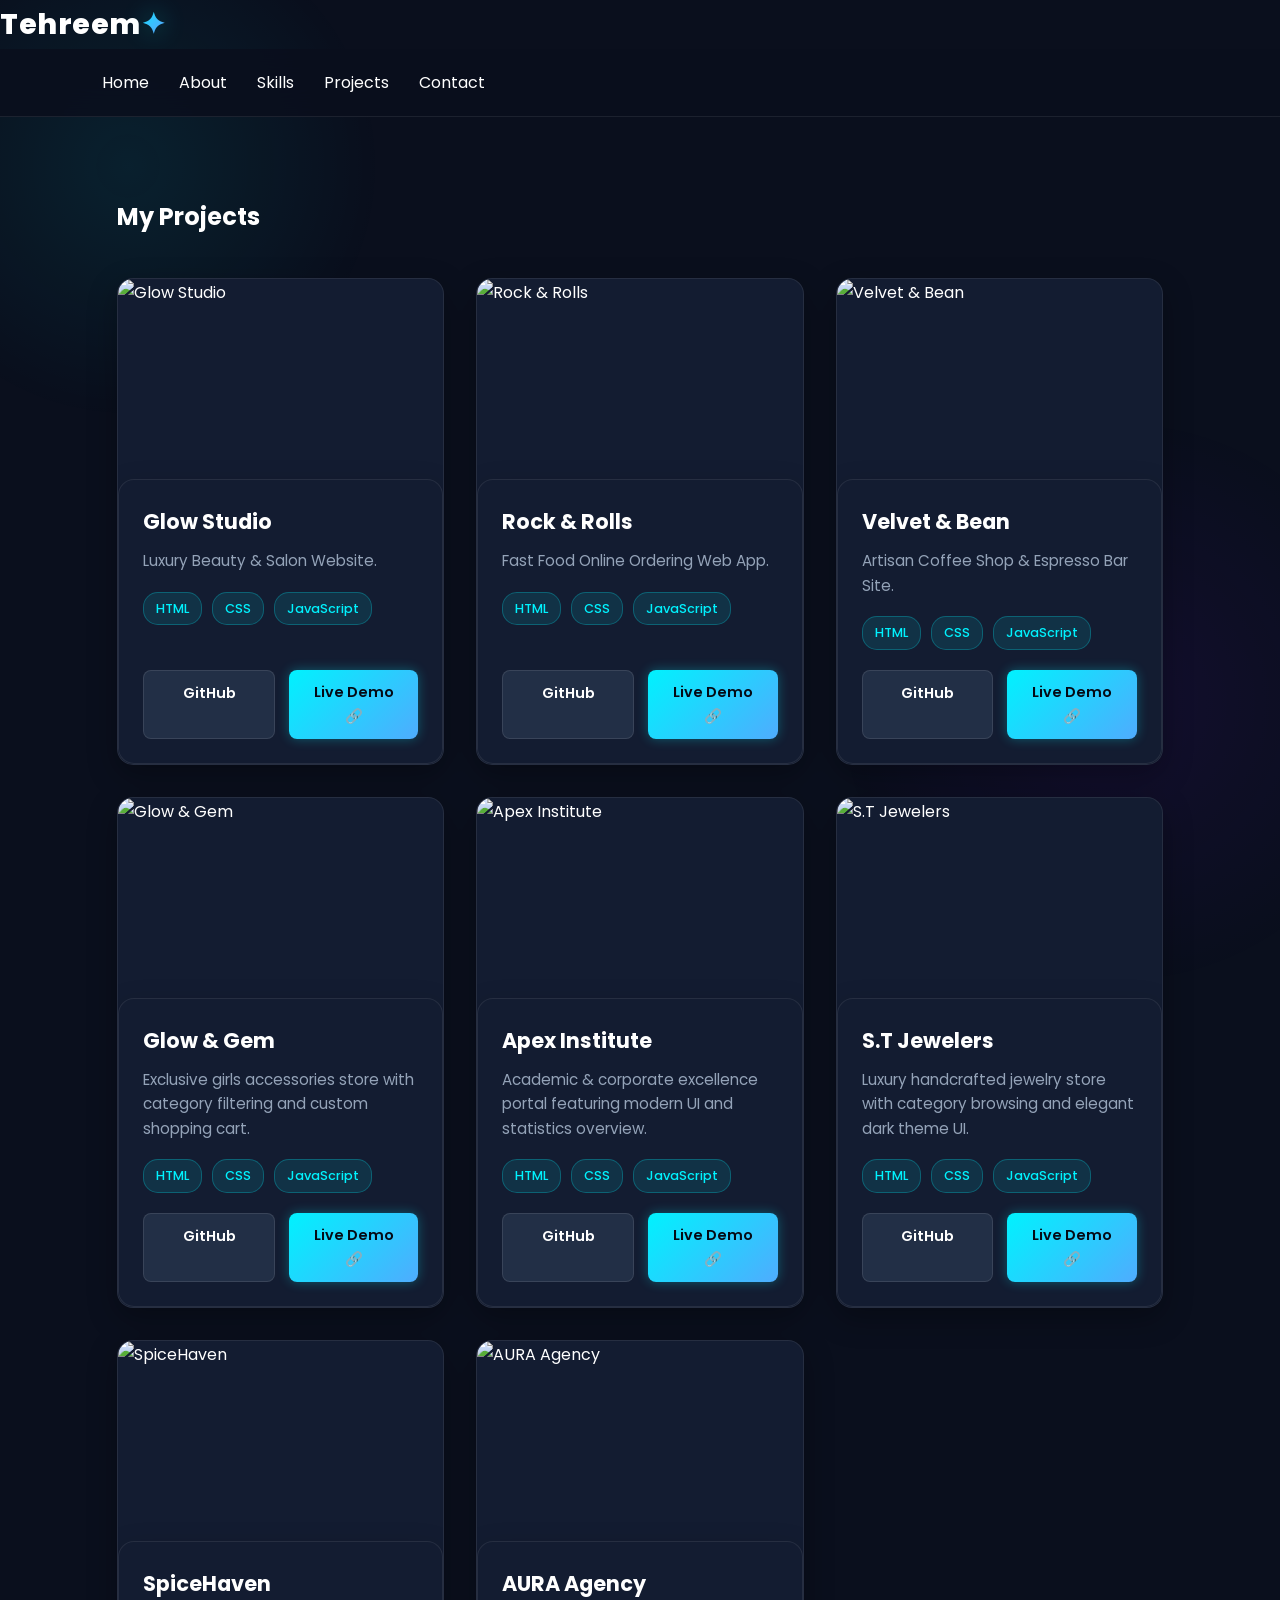
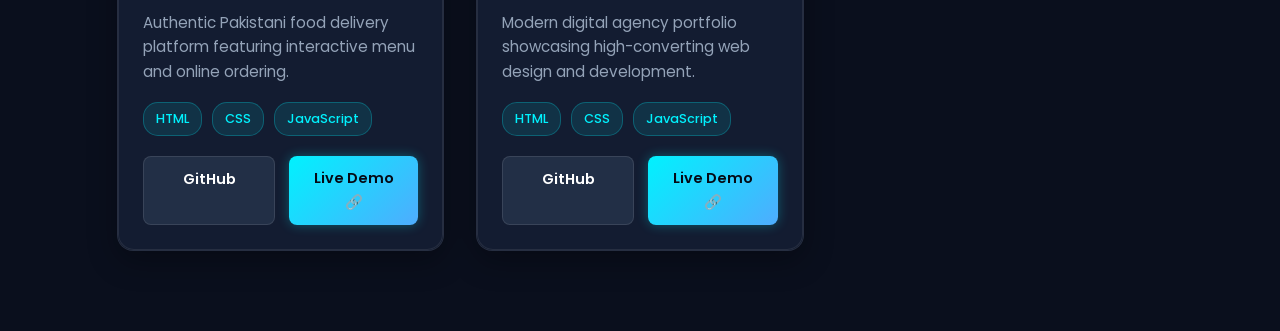
==== projects.html @ e0bd24ec "Add files via upload" ====
<!DOCTYPE html>
<html lang="en">
<head>
    <meta charset="UTF-8">
    <meta name="viewport" content="width=device-width, initial-scale=1.0">
    <title>Projects | Tahreem</title>
    <link rel="stylesheet" href="style.css">
</head>
<body>
    <header class="navbar">
        <div class="logo">Tehreem<span>✦</span></a></div>
        <nav>
            <ul>
                <li><a href="index.html">Home</a></li>
                <li><a href="about.html">About</a></li>
                <li><a href="skills.html">Skills</a></li>
                <li><a href="projects.html" class="active">Projects</a></li>
                <li><a href="contact.html">Contact</a></li>
            </ul>
        </nav>
    </header>

    <section class="projects-section">
    <h2>My Projects</h2>

    <div class="projects-grid">

        <!-- Card 1: Glow Studio -->
        <div class="project-card">
            <img src="images/Glow-studio.png" alt="Glow Studio">
            <div class="project-info">
                <h3>Glow Studio</h3>
                <p>Luxury Beauty & Salon Website.</p>
                <div class="tech-tags">
                    <span>HTML</span>
                    <span>CSS</span>
                    <span>JavaScript</span>
                </div>
                <div class="project-links">
                    <a href="https://github.com/thareem" class="btn-github">GitHub</a>
                    <a href="https://thareem.github.io/glow-studio/" class="btn-demo">Live Demo 🔗</a>
                </div>
            </div>
        </div>

        <!-- Card 2: Rock & Rolls -->
        <div class="project-card">
            <img src="images/Screenshot 2026-10-02 231131.png" alt="Rock & Rolls">
            <div class="project-info">
                <h3>Rock & Rolls</h3>
                <p>Fast Food Online Ordering Web App.</p>
                <div class="tech-tags">
                    <span>HTML</span>
                    <span>CSS</span>
                    <span>JavaScript</span>
                </div>
                <div class="project-links">
                    <a href="https://github.com/thareem" class="btn-github">GitHub</a>
                    <a href="https://thareem.github.io/Fast-Food/" class="btn-demo">Live Demo 🔗</a>
                </div>
            </div>
        </div>

        <!-- Card 3: Velvet & Bean -->
        <div class="project-card">
            <img src="images/Screenshot 2026-10-02 232037.png" alt="Velvet & Bean">
            <div class="project-info">
                <h3>Velvet & Bean</h3>
                <p>Artisan Coffee Shop & Espresso Bar Site.</p>
                <div class="tech-tags">
                    <span>HTML</span>
                    <span>CSS</span>
                    <span>JavaScript</span>
                </div>
                <div class="project-links">
                    <a href="https://github.com/thareem" class="btn-github">GitHub</a>
                    <a href="https://thareem.github.io/Velvet-Bean/" class="btn-demo">Live Demo 🔗</a>
                </div>
            </div>
        </div>

        <!-- Card 4: Glow & Gem -->
        <div class="project-card">
            <img src="images/Screenshot 2026-10-02 230935.png" alt="Glow & Gem">
            <div class="project-info">
                <h3>Glow & Gem</h3>
                <p>Exclusive girls accessories store with category filtering and custom shopping cart.</p>
                <div class="tech-tags">
                    <span>HTML</span>
                    <span>CSS</span>
                    <span>JavaScript</span>
                </div>
                <div class="project-links">
                    <a href="https://github.com/thareem" class="btn-github">GitHub</a>
                    <a href="https://thareem.github.io/Glow-Gems/" class="btn-demo">Live Demo 🔗</a>
                </div>
            </div>
        </div>

        <!-- Card 5: Apex Institute -->
        <div class="project-card">
            <img src="images/Screenshot 2026-10-02 230641.png" alt="Apex Institute">
            <div class="project-info">
                <h3>Apex Institute</h3>
                <p>Academic & corporate excellence portal featuring modern UI and statistics overview.</p>
                <div class="tech-tags">
                    <span>HTML</span>
                    <span>CSS</span>
                    <span>JavaScript</span>
                </div>
                <div class="project-links">
                    <a href="https://github.com/thareem" class="btn-github">GitHub</a>
                    <a href="https://thareem.github.io/Apex-Institute/" class="btn-demo">Live Demo 🔗</a>
                </div>
            </div>
        </div>

        <!-- Card 6: S.T Jewelers -->
        <div class="project-card">
            <img src="images/Screenshot 2026-10-02 225941.png" alt="S.T Jewelers">
            <div class="project-info">
                <h3>S.T Jewelers</h3>
                <p>Luxury handcrafted jewelry store with category browsing and elegant dark theme UI.</p>
                <div class="tech-tags">
                    <span>HTML</span>
                    <span>CSS</span>
                    <span>JavaScript</span>
                </div>
                <div class="project-links">
                    <a href="https://github.com/thareem" class="btn-github">GitHub</a>
                    <a href="https://thareem.github.io/st-jewellers/" class="btn-demo">Live Demo 🔗</a>
                </div>
            </div>
        </div>

        <!-- Card 7: SpiceHaven -->
        <div class="project-card">
            <img src="images/Screenshot 2026-10-02 225818.png" alt="SpiceHaven">
            <div class="project-info">
                <h3>SpiceHaven</h3>
                <p>Authentic Pakistani food delivery platform featuring interactive menu and online ordering.</p>
                <div class="tech-tags">
                    <span>HTML</span>
                    <span>CSS</span>
                    <span>JavaScript</span>
                </div>
                <div class="project-links">
                    <a href="https://github.com/thareem" class="btn-github">GitHub</a>
                    <a href="https://thareem.github.io/spice-haven/" class="btn-demo">Live Demo 🔗</a>
                </div>
            </div>
        </div>

        <!-- Card 8: AURA Agency -->
        <div class="project-card">
            <img src="images/Screenshot 2026-10-02 225744.png" alt="AURA Agency">
            <div class="project-info">
                <h3>AURA Agency</h3>
                <p>Modern digital agency portfolio showcasing high-converting web design and development.</p>
                <div class="tech-tags">
                    <span>HTML</span>
                    <span>CSS</span>
                    <span>JavaScript</span>
                </div>
                <div class="project-links">
                    <a href="https://github.com/thareem" class="btn-github">GitHub</a>
                    <a href="https://thareem.github.io/digital-agency/" class="btn-demo">Live Demo 🔗</a>
                </div>
            </div>
        </div>

    </div>
</section>
                
</body>
</html>
---- style.css ----
/* ==========================================================================
   COMPLETE MASTER CSS - TEHREEM PORTFOLIO (600+ LINES FULL RESTORATION)
   ========================================================================== */

/* --------------------------------------------------------------------------
   1. GLOBAL RESET & BASE VARIABLES
   -------------------------------------------------------------------------- */
@import url('https://fonts.googleapis.com/css2?family=Poppins:wght@300;400;500;600;700;800;900&display=swap');

:root {
    --bg-main: #0a0f1d;
    --bg-card: #131c31;
    --bg-card-hover: #1a2642;
    --primary-cyan: #00f2fe;
    --secondary-blue: #4facfe;
    --accent-purple: #7f00ff;
    --accent-pink: #e100ff;
    --text-white: #ffffff;
    --text-gray: #94a3b8;
    --border-glow: rgba(0, 242, 254, 0.25);
    --shadow-glow: 0 0 25px rgba(0, 242, 254, 0.35);
    --transition-fast: all 0.3s cubic-bezier(0.4, 0, 0.2, 1);
}

* {
    margin: 0;
    padding: 0;
    box-sizing: border-box;
    font-family: 'Poppins', sans-serif;
    scroll-behavior: smooth;
}

body {
    background-color: var(--bg-main);
    color: var(--text-white);
    line-height: 1.7;
    overflow-x: hidden;
    position: relative;
}

/* Background Ambient Glow */
body::before {
    content: '';
    position: fixed;
    top: -10%;
    left: -10%;
    width: 40vw;
    height: 40vw;
    background: radial-gradient(circle, rgba(0, 242, 254, 0.08) 0%, rgba(0,0,0,0) 70%);
    z-index: -1;
    pointer-events: none;
}

body::after {
    content: '';
    position: fixed;
    bottom: -10%;
    right: -10%;
    width: 45vw;
    height: 45vw;
    background: radial-gradient(circle, rgba(127, 0, 255, 0.08) 0%, rgba(0,0,0,0) 70%);
    z-index: -1;
    pointer-events: none;
}

a {
    text-decoration: none;
    color: inherit;
    display: inline-block;
}

ul {
    list-style: none;
}

/* --------------------------------------------------------------------------
   2. TYPOGRAPHY & GRADIENT TEXT SHINE
   -------------------------------------------------------------------------- */
.gradient-text, .hero-content h1 span, .logo span, .section-title span {
    background: linear-gradient(135deg, var(--primary-cyan) 0%, var(--secondary-blue) 50%, var(--accent-pink) 100%);
    background-clip: text;
    -webkit-background-clip: text;
    -webkit-text-fill-color: transparent;
    display: inline-block;
    filter: drop-shadow(0 0 12px rgba(0, 242, 254, 0.4));
    animation: textShine 6s infinite linear;
    background-size: 200% auto;
}

@keyframes textShine {
    0% { background-position: 0% center; }
    50% { background-position: 100% center; }
    100% { background-position: 0% center; }
}

.section-title {
    font-size: 2.4rem;
    font-weight: 800;
    margin-bottom: 20px;
    letter-spacing: -0.5px;
    position: relative;
    display: inline-block;
}

.subtitle {
    color: var(--primary-cyan);
    font-size: 0.95rem;
    font-weight: 700;
    text-transform: uppercase;
    letter-spacing: 2px;
    margin-bottom: 8px;
    display: block;
    text-shadow: 0 0 10px rgba(0, 242, 254, 0.5);
}

/* --------------------------------------------------------------------------
   3. NAVIGATION BAR (STATIONARY & GLOWING)
   -------------------------------------------------------------------------- */
header nav, nav {
    display: flex !important;
    justify-content: space-between !important;
    align-items: center !important;
    padding: 20px 8%;
    background: rgba(10, 15, 29, 0.85);
    backdrop-filter: blur(15px);
    position: sticky;
    top: 0;
    z-index: 1000;
    border-bottom: 1px solid rgba(255, 255, 255, 0.08);
}

.logo {
    font-size: 1.8rem;
    font-weight: 800;
    color: var(--text-white);
    letter-spacing: 0.5px;
}

.nav-links, ul, nav ul, .nav-list {
    display: flex !important;
    flex-direction: row !important;
    gap: 30px !important;
    list-style: none !important;
    align-items: center !important;
    margin: 0 !important;
    padding: 0 !important;
}

.nav-links li, nav ul li {
    display: inline-block !important;
}


.nav-links a {
    color: var(--text-gray);
    font-size: 1rem;
    font-weight: 500;
    position: relative;
    padding: 5px 0;
    transition: var(--transition-fast);
}

.nav-links a::after {
    content: '';
    position: absolute;
    bottom: 0;
    left: 0;
    width: 0;
    height: 2px;
    background: var(--primary-cyan);
    box-shadow: 0 0 10px var(--primary-cyan);
    transition: var(--transition-fast);
}

.nav-links a:hover {
    color: var(--text-white);
    text-shadow: 0 0 8px rgba(255, 255, 255, 0.6);
}

.nav-links a:hover::after {
    width: 100%;
}

/* --------------------------------------------------------------------------
   4. HERO SECTION & TYPING ANIMATION
   -------------------------------------------------------------------------- */
.hero, section.hero-section {
    display: flex;
    align-items: center;
    justify-content: space-between;
    padding: 90px 8% 60px 8%;
    min-height: 88vh;
    gap: 50px;
}

.hero-content {
    max-width: 620px;
}

.hero-content h1 {
    font-size: 3.5rem;
    font-weight: 900;
    line-height: 1.15;
    margin: 15px 0;
    color: #ffffff;
    text-shadow: 0 0 20px rgba(255, 255, 255, 0.1);
}

/* TYPING / DELETING ANIMATION EFFECT FOR REACT DEVELOPER */
.typing-text, .hero-content h2, .typed-text {
    font-size: 1.8rem;
    font-weight: 700;
    color: var(--primary-cyan);
    margin-bottom: 20px;
    display: inline-block;
    position: relative;
    border-right: 3px solid var(--primary-cyan);
    white-space: nowrap;
    overflow: hidden;
    animation: typing 4s steps(20) infinite, blink 0.75s step-end infinite;
    filter: drop-shadow(0 0 8px rgba(0, 242, 254, 0.6));
}

@keyframes typing {
    0%, 100% { width: 0; }
    40%, 70% { width: 100%; }
}

@keyframes blink {
    from, to { border-color: transparent; }
    50% { border-color: var(--primary-cyan); }
}

.hero-content p {
    color: var(--text-gray);
    font-size: 1.1rem;
    margin-bottom: 35px;
    max-width: 540px;
}

/* HERO PROFILE IMAGE WITH GLOWING RING */
.hero-image, .image-container {
    position: relative;
    flex-shrink: 0;
}

.hero-image::before {
    content: '';
    position: absolute;
    top: -15px;
    left: -15px;
    right: -15px;
    bottom: -15px;
    border-radius: 50%;
    background: linear-gradient(45deg, var(--primary-cyan), var(--accent-purple), var(--accent-pink));
    z-index: -1;
    filter: blur(20px);
    opacity: 0.6;
    animation: rotateGlow 8s linear infinite;
}

@keyframes rotateGlow {
    0% { transform: rotate(0deg); }
    100% { transform: rotate(360deg); }
}

.hero-image img, .hero img {
    width: 330px !important;
    height: 330px !important;
    object-fit: cover !important;
    border-radius: 50% !important;
    border: 4px solid var(--primary-cyan);
    box-shadow: var(--shadow-glow);
    animation: floatImage 4s ease-in-out infinite;
}

@keyframes floatImage {
    0%, 100% { transform: translateY(0px); box-shadow: 0 0 25px rgba(0, 242, 254, 0.4); }
    50% { transform: translateY(-12px); box-shadow: 0 0 45px rgba(0, 242, 254, 0.8); }
}

/* --------------------------------------------------------------------------
   5. BUTTONS (SHINING & GLOWING EFFECT)
   -------------------------------------------------------------------------- */
.btn-container {
    display: flex;
    gap: 20px;
}

.btn {
    padding: 14px 30px;
    border-radius: 10px;
    font-weight: 600;
    font-size: 1rem;
    cursor: pointer;
    transition: var(--transition-fast);
    position: relative;
    overflow: hidden;
    z-index: 1;
}

.btn-primary {
    background: linear-gradient(135deg, var(--primary-cyan), var(--secondary-blue));
    color: #050a15;
    box-shadow: 0 0 20px rgba(0, 242, 254, 0.4);
}

.btn-primary:hover {
    transform: translateY(-3px);
    box-shadow: 0 0 35px rgba(0, 242, 254, 0.8);
    color: #ffffff;
}

.btn-secondary {
    background: rgba(255, 255, 255, 0.05);
    border: 1px solid rgba(0, 242, 254, 0.4);
    color: var(--text-white);
    backdrop-filter: blur(5px);
}

.btn-secondary:hover {
    background: rgba(0, 242, 254, 0.15);
    border-color: var(--primary-cyan);
    box-shadow: 0 0 20px rgba(0, 242, 254, 0.3);
    transform: translateY(-3px);
}

/* --------------------------------------------------------------------------
   6. SECTIONS LAYOUT & GLASS CARDS (ABOUT, SKILLS, WHAT I DO, MY JOURNEY)
   -------------------------------------------------------------------------- */
section {
    padding: 80px 8%;
    max-width: 1250px;
    margin: 0 auto;
}

/* SHINING CARDS GRID */
.skills-grid, .grid-container, .services-container, .journey-container {
    display: grid;
    grid-template-columns: repeat(auto-fit, minmax(290px, 1fr));
    gap: 28px;
    margin-top: 35px;
}

/* CARD STYLING WITH GLASSMORPHISM AND NEON GLOW */
.skill-card, .info-card, .service-box, .journey-box, 
div:has(> h3) {
    background: var(--bg-card);
    padding: 30px;
    border-radius: 16px;
    border: 1px solid rgba(255, 255, 255, 0.08);
    position: relative;
    transition: var(--transition-fast);
    box-shadow: 0 10px 30px rgba(0,0,0,0.2);
    overflow: hidden;
}

.skill-card::before, .info-card::before, .service-box::before, .journey-box::before {
    content: '';
    position: absolute;
    top: 0;
    left: -100%;
    width: 100%;
    height: 100%;
    background: linear-gradient(90deg, transparent, rgba(255,255,255,0.08), transparent);
    transition: 0.6s;
}

.skill-card:hover::before, .info-card:hover::before, .service-box:hover::before, .journey-box:hover::before {
    left: 100%;
}

.skill-card:hover, .info-card:hover, .service-box:hover, .journey-box:hover, div:has(> h3):hover {
    transform: translateY(-8px);
    background: var(--bg-card-hover);
    border-color: var(--primary-cyan);
    box-shadow: 0 15px 35px rgba(0, 242, 254, 0.25);
}

.skill-card h3, .info-card h3, .service-box h3, .journey-box h3, div:has(> h3) h3 {
    font-size: 1.35rem;
    color: var(--text-white);
    margin-bottom: 12px;
    font-weight: 700;
}

.skill-card p, .info-card p, .service-box p, .journey-box p, div:has(> h3) p {
    color: var(--text-gray);
    font-size: 0.98rem;
    line-height: 1.6;
}

/* --------------------------------------------------------------------------
   7. MISSION & CHECKLIST BADGES
   -------------------------------------------------------------------------- */
ul.mission-list, .mission-items {
    display: flex;
    flex-wrap: wrap;
    gap: 12px;
    margin-top: 20px;
}

ul.mission-list li, .mission-items span {
    background: linear-gradient(135deg, rgba(0, 242, 254, 0.15), rgba(127, 0, 255, 0.15));
    color: var(--primary-cyan);
    padding: 10px 20px;
    border-radius: 30px;
    font-size: 0.92rem;
    font-weight: 600;
    border: 1px solid rgba(0, 242, 254, 0.3);
    box-shadow: 0 0 12px rgba(0, 242, 254, 0.15);
    transition: var(--transition-fast);
}

ul.mission-list li:hover, .mission-items span:hover {
    background: var(--primary-cyan);
    color: #050a15;
    box-shadow: 0 0 20px rgba(0, 242, 254, 0.6);
    transform: scale(1.05);
}

/* --------------------------------------------------------------------------
   8. FEATURED PROJECTS SECTION
   -------------------------------------------------------------------------- */
.projects-grid {
    display: grid;
    grid-template-columns: repeat(auto-fit, minmax(310px, 1fr));
    gap: 32px;
    margin-top: 40px;
}

.project-card {
    background: var(--bg-card);
    border-radius: 16px;
    overflow: hidden;
    border: 1px solid rgba(255, 255, 255, 0.08);
    display: flex;
    flex-direction: column;
    transition: var(--transition-fast);
    box-shadow: 0 10px 30px rgba(0,0,0,0.3);
}

.project-card:hover {
    transform: translateY(-10px);
    border-color: var(--primary-cyan);
    box-shadow: 0 18px 40px rgba(0, 242, 254, 0.3);
}

.project-card img {
    width: 100% !important;
    height: 200px !important;
    object-fit: cover !important;
    display: block !important;
    transition: transform 0.5s ease;
}

.project-card:hover img {
    transform: scale(1.06);
}

.project-info {
    padding: 24px;
    display: flex;
    flex-direction: column;
    flex-grow: 1;
}

.project-info h3 {
    font-size: 1.3rem;
    color: var(--text-white);
    margin-bottom: 10px;
}

.project-info p {
    color: var(--text-gray);
    font-size: 0.95rem;
    margin-bottom: 18px;
}

.tech-tags {
    display: flex;
    gap: 10px;
    flex-wrap: wrap;
    margin-bottom: 20px;
}

.tech-tags span {
    background: rgba(0, 242, 254, 0.1);
    color: var(--primary-cyan);
    font-size: 0.8rem;
    padding: 5px 12px;
    border-radius: 15px;
    border: 1px solid rgba(0, 242, 254, 0.25);
    font-weight: 500;
}

.project-links {
    display: flex;
    gap: 14px;
    margin-top: auto;
}

.btn-github, .btn-demo {
    padding: 10px 18px;
    border-radius: 8px;
    font-size: 0.9rem;
    font-weight: 600;
    transition: var(--transition-fast);
    text-align: center;
    flex: 1;
}

.btn-github {
    background: #222f46;
    color: var(--text-white);
    border: 1px solid rgba(255, 255, 255, 0.1);
}

.btn-github:hover {
    background: #324465;
    border-color: #ffffff;
}

.btn-demo {
    background: linear-gradient(135deg, var(--primary-cyan), var(--secondary-blue));
    color: #050a15;
    box-shadow: 0 0 12px rgba(0, 242, 254, 0.3);
}

.btn-demo:hover {
    box-shadow: 0 0 25px rgba(0, 242, 254, 0.7);
    color: #ffffff;
}

/* --------------------------------------------------------------------------
   9. CONTACT FORM
   -------------------------------------------------------------------------- */
.contact-section {
    max-width: 720px;
    margin: 0 auto;
}

form {
    display: flex;
    flex-direction: column;
    gap: 20px;
    margin-top: 30px;
    background: var(--bg-card);
    padding: 35px;
    border-radius: 20px;
    border: 1px solid rgba(255, 255, 255, 0.08);
    box-shadow: 0 15px 35px rgba(0,0,0,0.3);
}

input, textarea {
    width: 100%;
    padding: 16px 20px;
    background: rgba(10, 15, 29, 0.8);
    border: 1px solid rgba(255, 255, 255, 0.12);
    border-radius: 10px;
    color: var(--text-white);
    font-size: 1rem;
    outline: none;
    transition: var(--transition-fast);
}

input:focus, textarea:focus {
    border-color: var(--primary-cyan);
    box-shadow: 0 0 15px rgba(0, 242, 254, 0.4);
    background: rgba(10, 15, 29, 0.95);
}

textarea {
    min-height: 150px;
    resize: vertical;
}

button[type="submit"], form button {
    background: linear-gradient(135deg, var(--primary-cyan), var(--secondary-blue));
    color: #050a15;
    border: none;
    padding: 14px 32px;
    font-size: 1rem;
    font-weight: 700;
    border-radius: 10px;
    cursor: pointer;
    align-self: flex-start;
    transition: var(--transition-fast);
    box-shadow: 0 0 20px rgba(0, 242, 254, 0.4);
}

button[type="submit"]:hover, form button:hover {
    box-shadow: 0 0 35px rgba(0, 242, 254, 0.8);
    color: #ffffff;
    transform: translateY(-2px);
}

/* --------------------------------------------------------------------------
   10. RESPONSIVE DESIGN (MOBILE & TABLET)
   -------------------------------------------------------------------------- */
@media (max-width: 992px) {
    .hero, section.hero-section {
        flex-direction: column-reverse;
        text-align: center;
        padding-top: 40px;
    }

    .hero-content {
        max-width: 100%;
    }

    .hero-content h1 {
        font-size: 2.8rem;
    }

    .btn-container {
        justify-content: center;
    }

    .hero-image img, .hero img {
        width: 260px !important;
        height: 260px !important;
    }
}

@media (max-width: 600px) {
    header, nav {
        padding: 15px 5%;
    }

    .nav-links, ul.nav-list {
        gap: 15px;
    }

    .nav-links a {
        font-size: 0.85rem;
    }

    .hero-content h1 {
        font-size: 2.2rem;
    }

    .typing-text, .hero-content h2 {
        font-size: 1.3rem;
    }

    section {
        padding: 50px 5%;
    }
}
/* =========================================
   STATS CARDS & SERVICES CARDS FIX
========================================= */

/* Stats Boxes Fix (8+ Projects, 4+ Tech, etc.) */
.about-stats, .stats-container, .stats-grid,
div:has(> .stat-card), div:has(> .stat-item) {
    display: grid !important;
    grid-template-columns: repeat(4, 1fr) !important; /* 4 boxes side-by-side */
    gap: 15px !important;
    margin-top: 20px !important;
}

.stat-card, .stat-box, .stat-item {
    padding: 15px 20px !important;
    max-width: 220px !important;
    text-align: center !important;
    border-radius: 12px !important;
    background: #131c31 !important;
    border: 1px solid rgba(0, 242, 254, 0.2) !important;
}

/* Services Boxes Fix (Frontend Dev, Modern UI, Responsive) */
.services-container, .services-grid, .about-services {
    display: grid !important;
    grid-template-columns: repeat(auto-fit, minmax(240px, 1fr)) !important; /* Side by side cards */
    gap: 20px !important;
    margin-top: 20px !important;
}

.service-card, .service-box {
    padding: 20px !important;
    border-radius: 12px !important;
    background: #131c31 !important;
    border: 1px solid rgba(255, 255, 255, 0.08) !important;
    transition: transform 0.3s ease, border-color 0.3s ease !important;
}

.service-card:hover, .service-box:hover {
    transform: translateY(-5px) !important;
    border-color: #00f2fe !important;
}

/* Mobile Screens ke liye adjustment */
@media (max-width: 768px) {
    .about-stats, .stats-container, .stats-grid {
        grid-template-columns: repeat(2, 1fr) !important; /* Mobile par 2x2 grid */
    }
}
/* =========================================
   REMOVE TYPING CURSOR COMPLETELY
========================================= */
.typing-text, .hero-content h2, .typed-text {
    border-right: none !important;
    animation: typing 4s steps(22) infinite !important; /* Cursor blinking remove kar di hai */
}
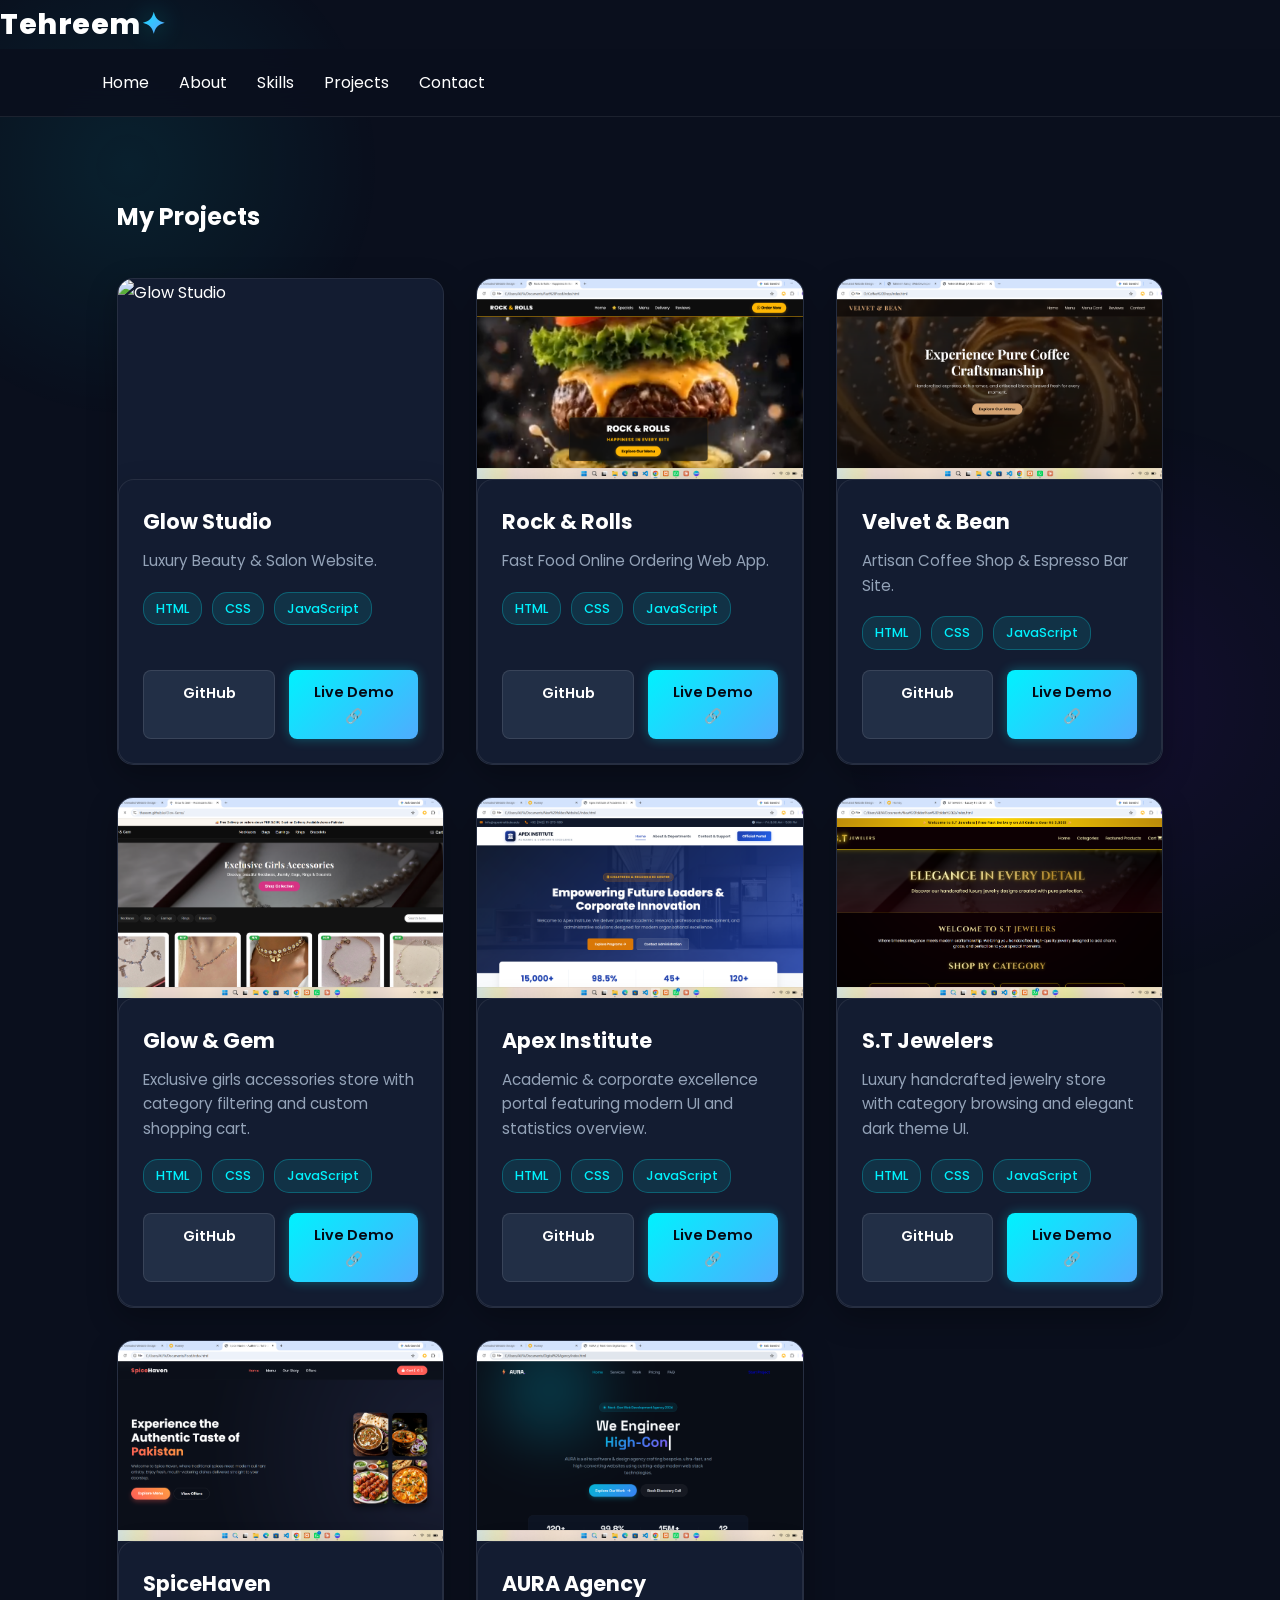
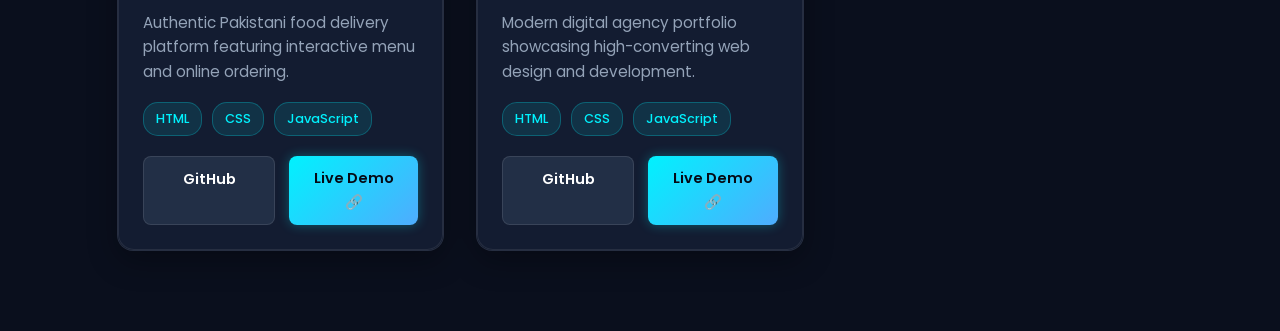
==== commit 237d5c77: "Update projects.html" ====
--- a/projects.html
+++ b/projects.html
@@ -45,7 +45,7 @@
 
         <!-- Card 2: Rock & Rolls -->
         <div class="project-card">
-            <img src="images/Screenshot 2026-10-02 231131.png" alt="Rock & Rolls">
+            <img src="Screenshot 2026-10-02 231131.png" alt="Rock & Rolls">
             <div class="project-info">
                 <h3>Rock & Rolls</h3>
                 <p>Fast Food Online Ordering Web App.</p>
@@ -63,7 +63,7 @@
 
         <!-- Card 3: Velvet & Bean -->
         <div class="project-card">
-            <img src="images/Screenshot 2026-10-02 232037.png" alt="Velvet & Bean">
+            <img src="Screenshot 2026-10-02 232037.png" alt="Velvet & Bean">
             <div class="project-info">
                 <h3>Velvet & Bean</h3>
                 <p>Artisan Coffee Shop & Espresso Bar Site.</p>
@@ -81,7 +81,7 @@
 
         <!-- Card 4: Glow & Gem -->
         <div class="project-card">
-            <img src="images/Screenshot 2026-10-02 230935.png" alt="Glow & Gem">
+            <img src="Screenshot 2026-10-02 230935.png" alt="Glow & Gem">
             <div class="project-info">
                 <h3>Glow & Gem</h3>
                 <p>Exclusive girls accessories store with category filtering and custom shopping cart.</p>
@@ -99,7 +99,7 @@
 
         <!-- Card 5: Apex Institute -->
         <div class="project-card">
-            <img src="images/Screenshot 2026-10-02 230641.png" alt="Apex Institute">
+            <img src="Screenshot 2026-10-02 230641.png" alt="Apex Institute">
             <div class="project-info">
                 <h3>Apex Institute</h3>
                 <p>Academic & corporate excellence portal featuring modern UI and statistics overview.</p>
@@ -117,7 +117,7 @@
 
         <!-- Card 6: S.T Jewelers -->
         <div class="project-card">
-            <img src="images/Screenshot 2026-10-02 225941.png" alt="S.T Jewelers">
+            <img src="Screenshot 2026-10-02 225941.png" alt="S.T Jewelers">
             <div class="project-info">
                 <h3>S.T Jewelers</h3>
                 <p>Luxury handcrafted jewelry store with category browsing and elegant dark theme UI.</p>
@@ -135,7 +135,7 @@
 
         <!-- Card 7: SpiceHaven -->
         <div class="project-card">
-            <img src="images/Screenshot 2026-10-02 225818.png" alt="SpiceHaven">
+            <img src="Screenshot 2026-10-02 225818.png" alt="SpiceHaven">
             <div class="project-info">
                 <h3>SpiceHaven</h3>
                 <p>Authentic Pakistani food delivery platform featuring interactive menu and online ordering.</p>
@@ -153,7 +153,7 @@
 
         <!-- Card 8: AURA Agency -->
         <div class="project-card">
-            <img src="images/Screenshot 2026-10-02 225744.png" alt="AURA Agency">
+            <img src="Screenshot 2026-10-02 225744.png" alt="AURA Agency">
             <div class="project-info">
                 <h3>AURA Agency</h3>
                 <p>Modern digital agency portfolio showcasing high-converting web design and development.</p>
@@ -173,4 +173,4 @@
 </section>
                 
 </body>
-</html>+</html>
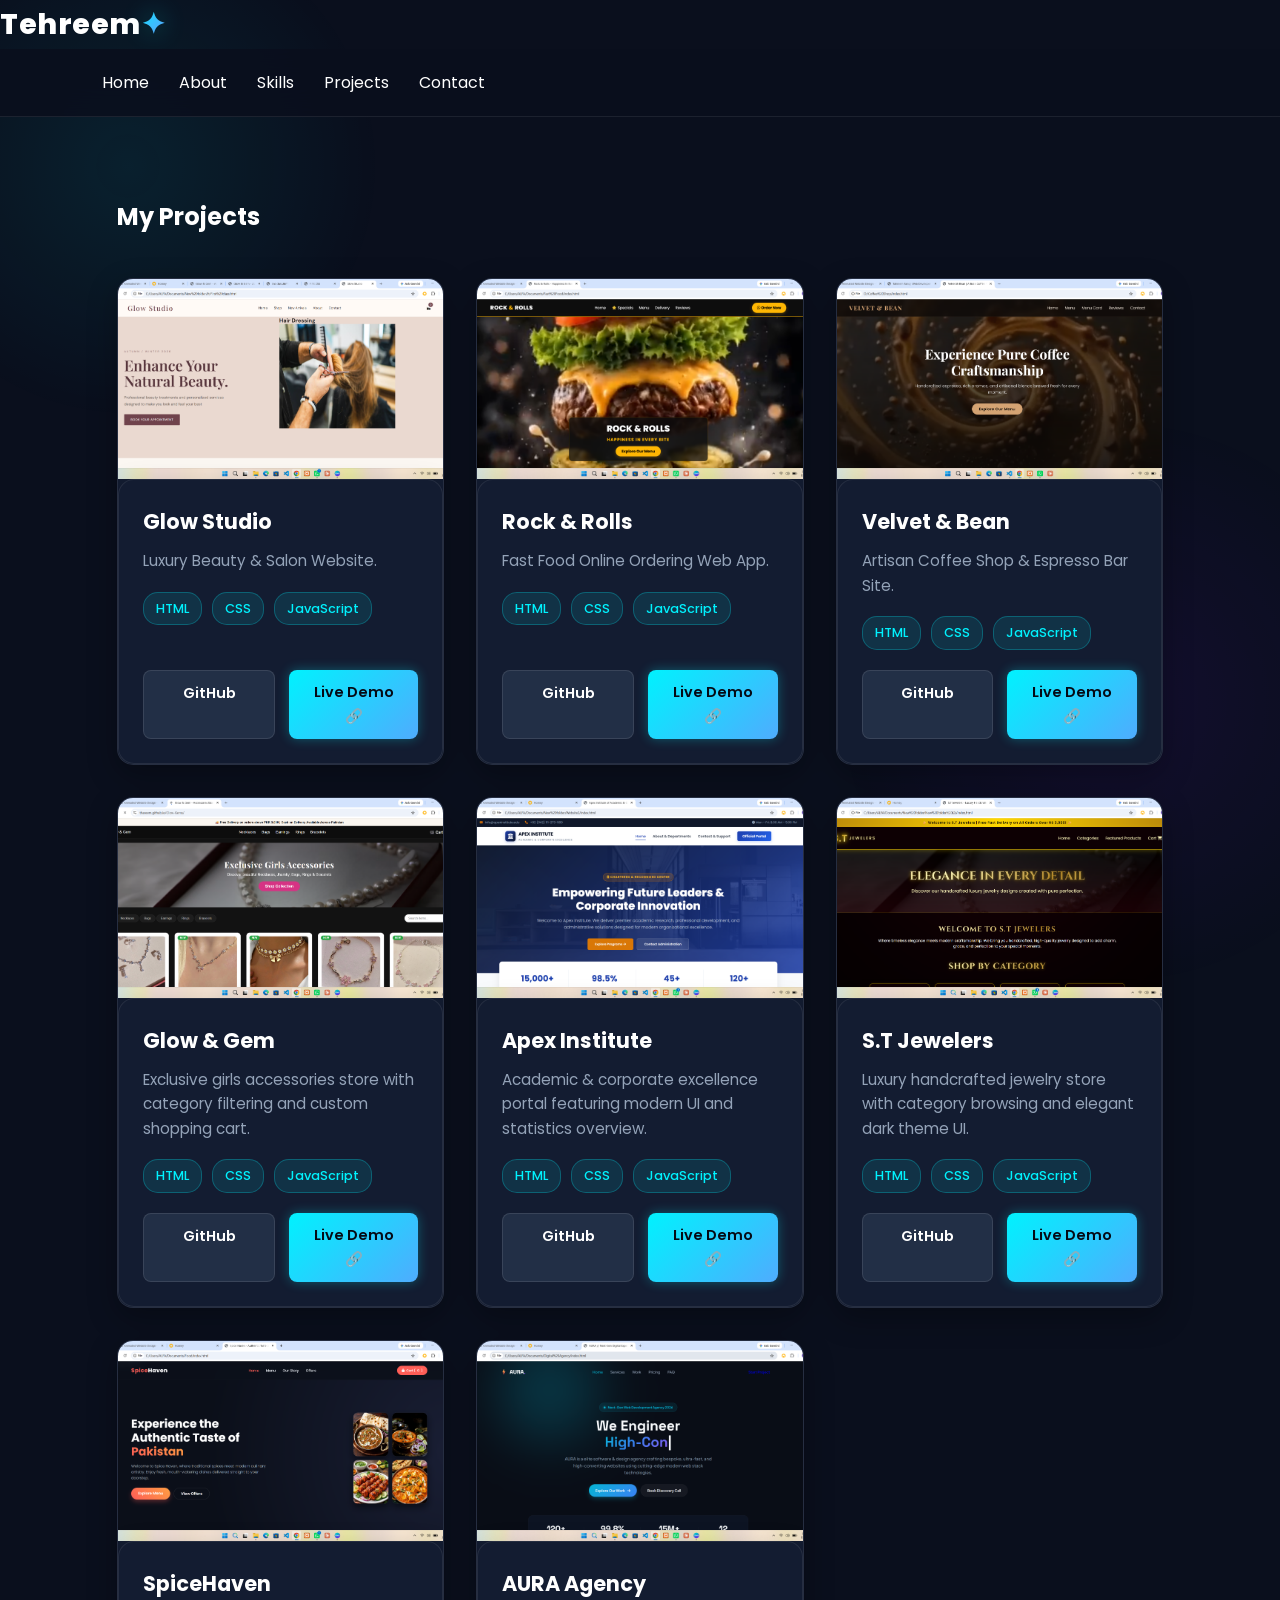
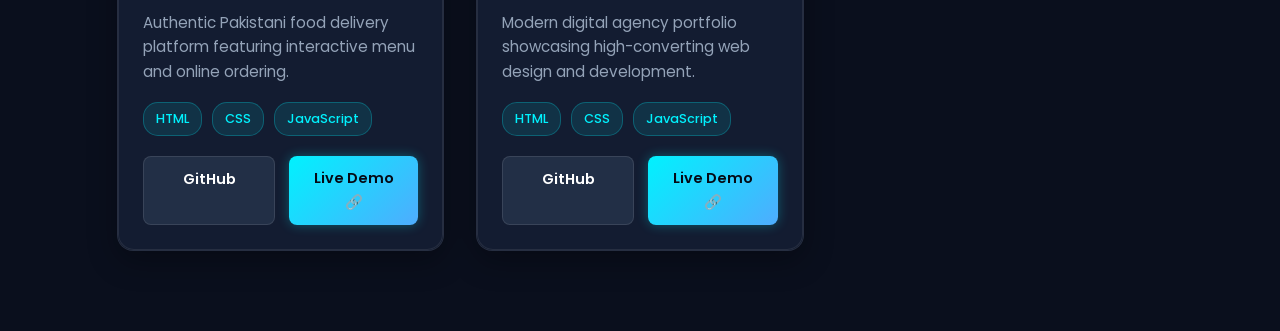
==== commit 4ee6e682: "Update projects.html" ====
--- a/projects.html
+++ b/projects.html
@@ -27,7 +27,7 @@
 
         <!-- Card 1: Glow Studio -->
         <div class="project-card">
-            <img src="images/Glow-studio.png" alt="Glow Studio">
+            <img src="Glow-studio.png" alt="Glow Studio">
             <div class="project-info">
                 <h3>Glow Studio</h3>
                 <p>Luxury Beauty & Salon Website.</p>
